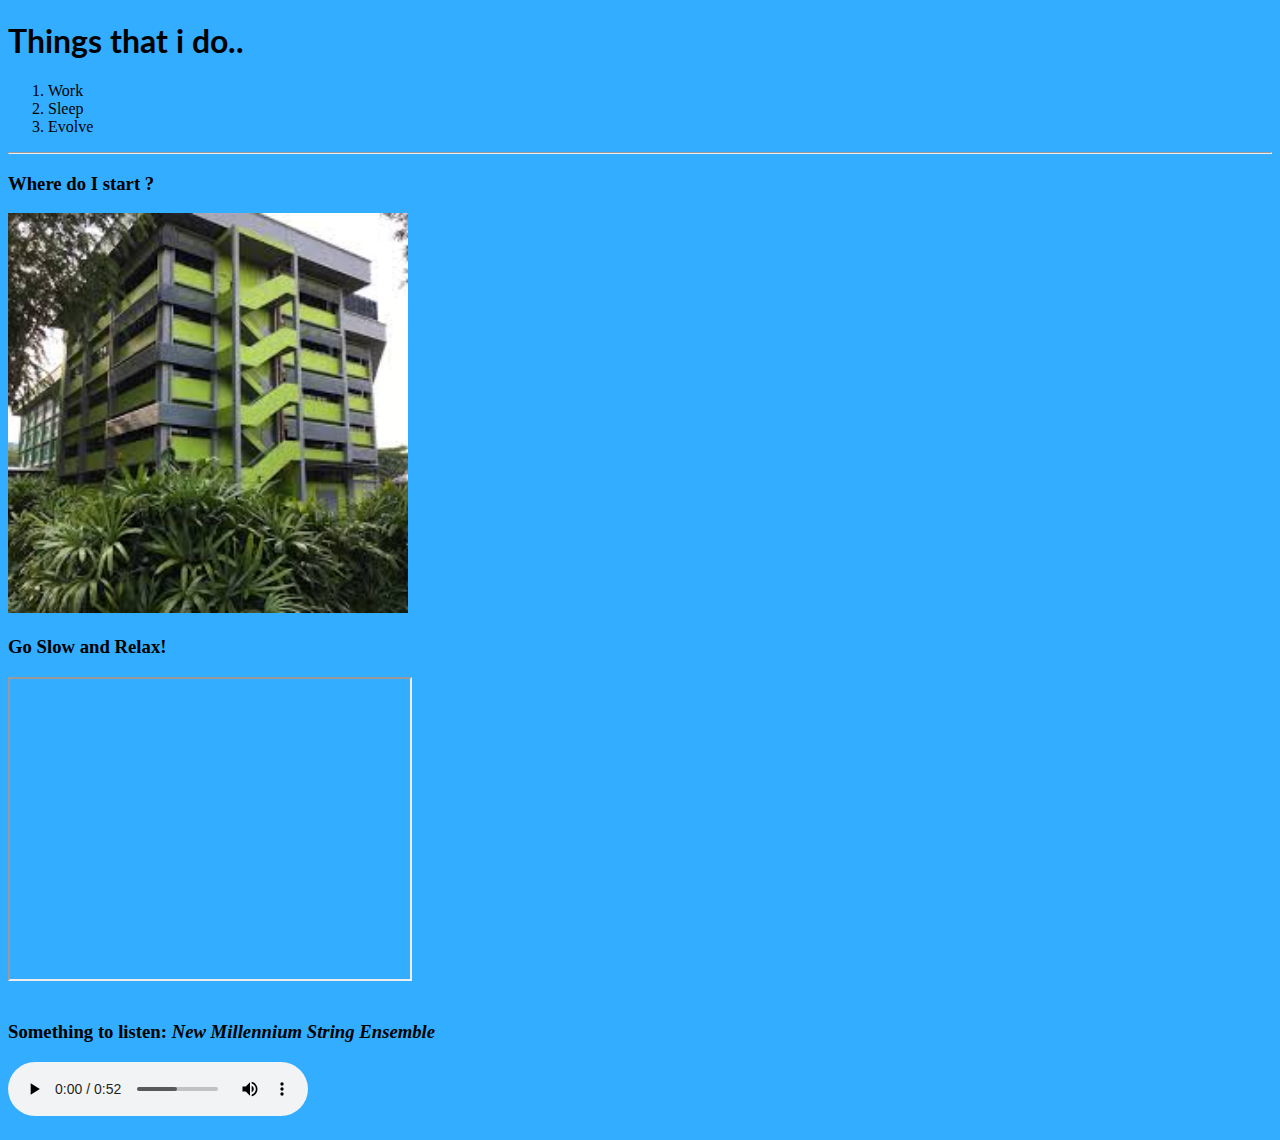
==== index.html @ aaff248d "initial commit" ====
<!DOCTYPE html>
<html lang="en">
<head>
    <link rel="stylesheet" type="text/css" href="http://fonts.googleapis.com/css?family=Lato">
    <meta charset="UTF-8">
    <meta name="viewport" content="width=device-width, initial-scale=1.0">
    <meta http-equiv="X-UA-Compatible" content="ie=edge">
    <title>Home</title>
</head>
<body style="background-color:rgb(51, 173, 255);">
    <div>
    <h1 style="font-family:Lato">Things that i do..</h1>

    <ol>
        <li>Work</li>
        <li>Sleep</li>
        <li>Evolve</li>
    </ol>
    <hr>
   <h3>Where do I start ?</h3>
    <img src="/images/blk79.jpg" width="400px" alt="Blk79">

    <h3>Go Slow and Relax!</h3>
    <iframe width="400px" height="300px" src="https://www.youtube.com/embed/lE6RYpe9IT0"> </iframe>
    <br>
    <br>
    <div>
        <h3>Something to listen:<i> New Millennium String Ensemble</i><h3>
        <audio controls>
        <source src="/audio/05_-_Operatic.mp3" type="audio/mpeg">
        <source src="/audio/05_-_Operatic.ogg" type="audio/ogg">
        </audio>
    </div>
    </div>
</body>
</html>
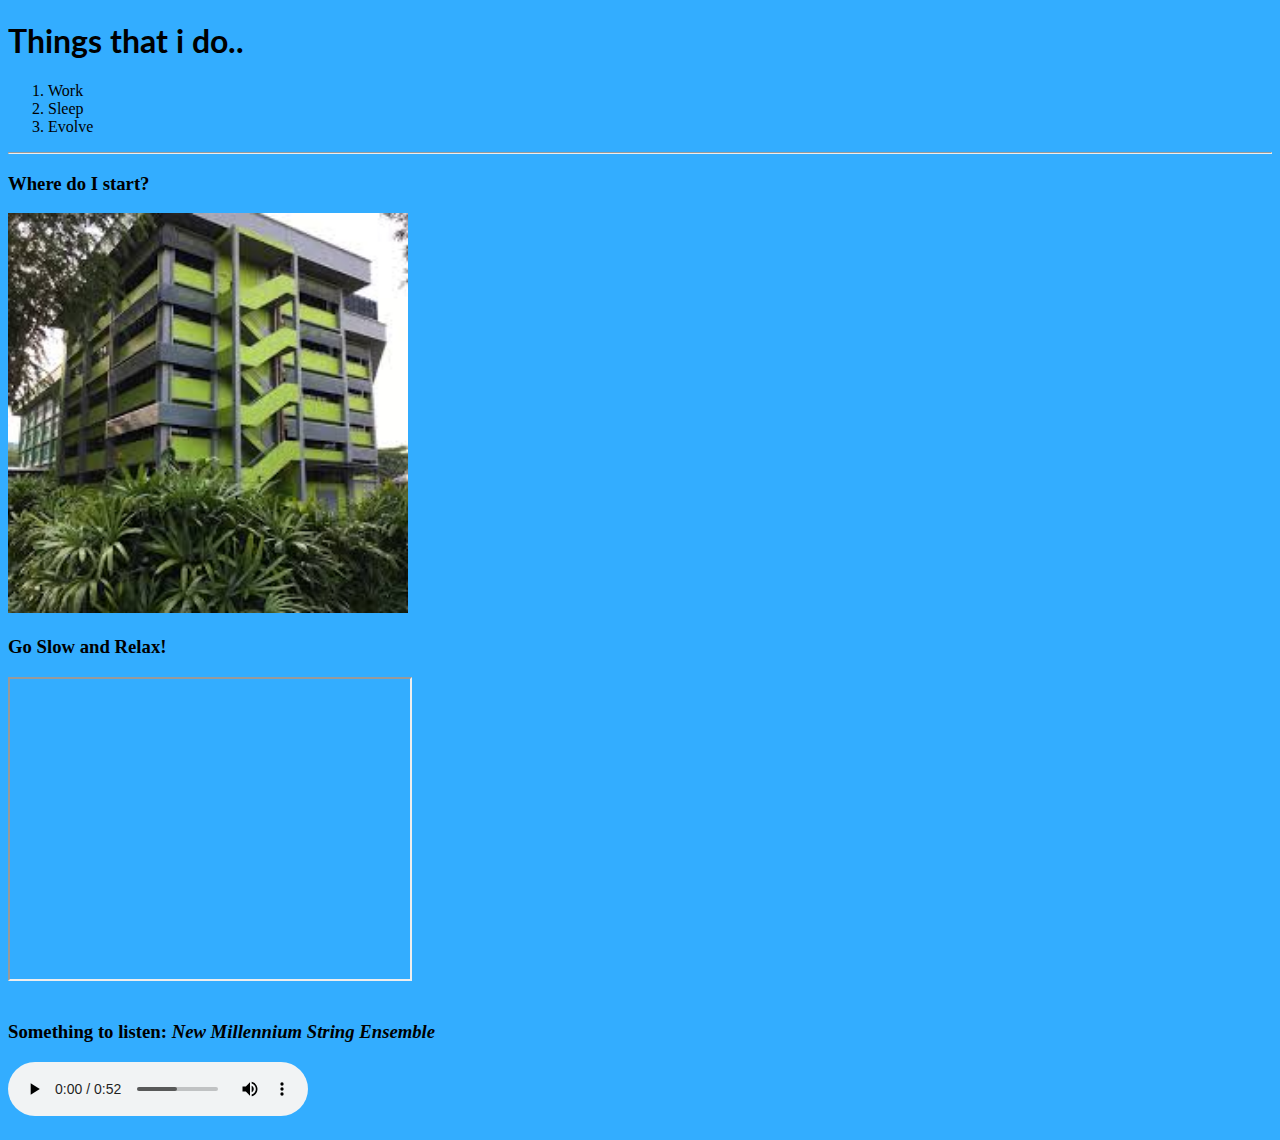
==== commit 97b5ca12: "inconsequential commit" ====
--- a/index.html
+++ b/index.html
@@ -17,7 +17,7 @@
         <li>Evolve</li>
     </ol>
     <hr>
-   <h3>Where do I start ?</h3>
+   <h3>Where do I start?</h3>
     <img src="/images/blk79.jpg" width="400px" alt="Blk79">
 
     <h3>Go Slow and Relax!</h3>
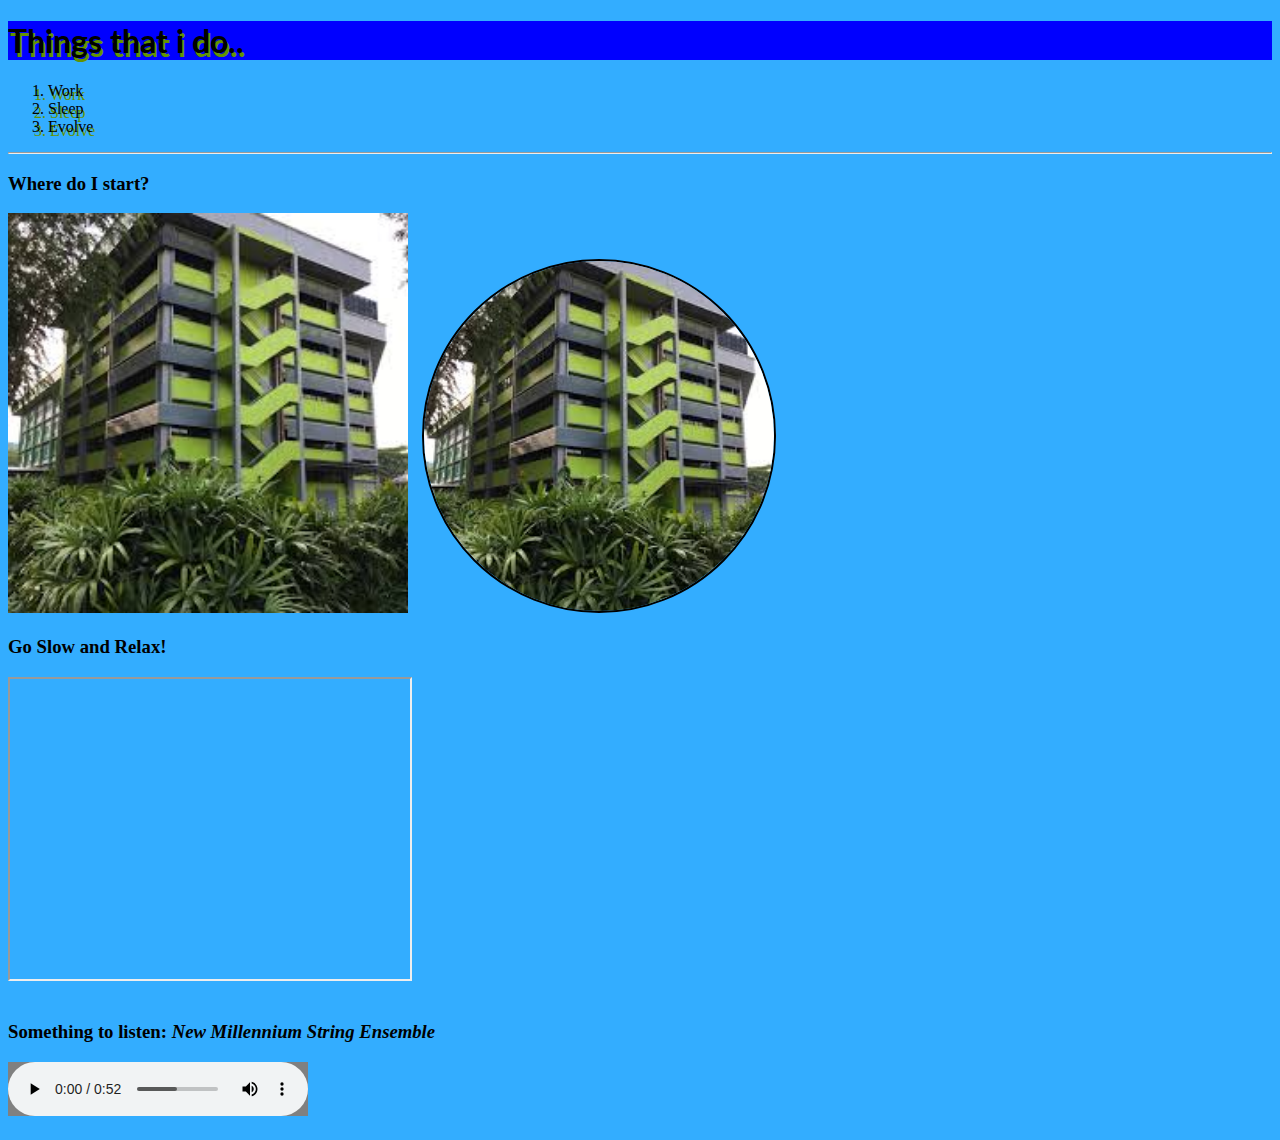
==== commit 1cfe2417: "update index" ====
--- a/index.html
+++ b/index.html
@@ -6,19 +6,21 @@
     <meta name="viewport" content="width=device-width, initial-scale=1.0">
     <meta http-equiv="X-UA-Compatible" content="ie=edge">
     <title>Home</title>
+    <link rel="stylesheet" href="index.css">
 </head>
 <body style="background-color:rgb(51, 173, 255);">
     <div>
-    <h1 style="font-family:Lato">Things that i do..</h1>
+    <h1 class = "effect nice" style="font-family:Lato">Things that i do..</h1>
 
     <ol>
-        <li>Work</li>
-        <li>Sleep</li>
-        <li>Evolve</li>
+        <li class= "effect">Work</li>
+        <li class= "effect">Sleep</li>
+        <li class= "effect">Evolve</li>
     </ol>
     <hr>
    <h3>Where do I start?</h3>
-    <img src="/images/blk79.jpg" width="400px" alt="Blk79">
+    <img  src="/images/blk79.jpg" width="400px" alt="Blk79">
+    <img class= "radius" src="/images/blk79.jpg" width="400px" alt="Blk79">
 
     <h3>Go Slow and Relax!</h3>
     <iframe width="400px" height="300px" src="https://www.youtube.com/embed/lE6RYpe9IT0"> </iframe>
--- a/index.css
+++ b/index.css
@@ -0,0 +1,26 @@
+h1{
+    background-color: blue;
+    font-family: monospace;
+}
+.radius{
+    border-radius:50%;
+  width: 350px;
+  position:relative;
+  left:10px;
+  border:2px black solid;
+}
+audio{
+    background-color: grey;
+}
+body{
+    background-image:url('images/4117252-best-pictures.jpg');
+    background-repeat: no-repeat;
+    background-size:cover;
+ 
+}
+.effect{
+    text-shadow: 2px 4px #639300;
+}
+.nice{
+  font-family:Arial, Helvetica, sans-serif;
+}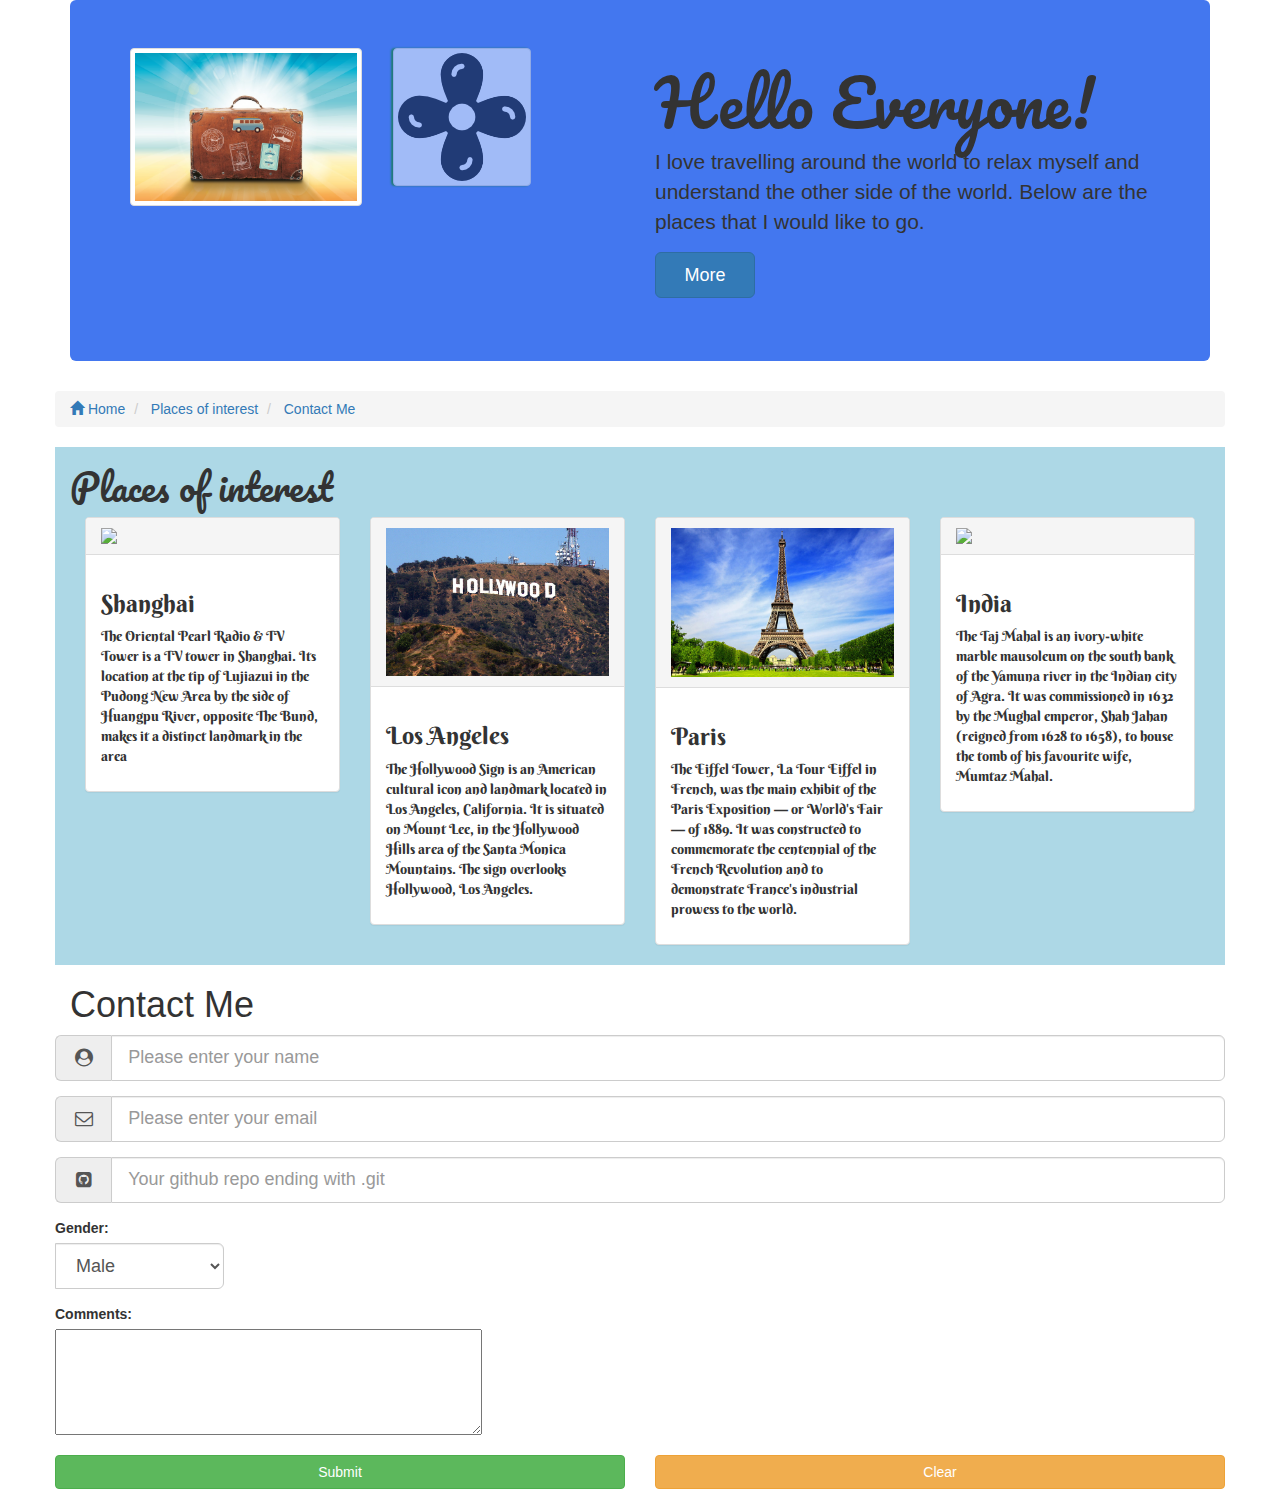
==== commit c81bfd9f: "update3" ====
--- a/index.html
+++ b/index.html
@@ -1,38 +1,171 @@
 <!DOCTYPE html>
 <html lang="en">
 <head>
-    <link rel="stylesheet" type="text/css" href="http://fonts.googleapis.com/css?family=Lato">
     <meta charset="UTF-8">
     <meta name="viewport" content="width=device-width, initial-scale=1.0">
     <meta http-equiv="X-UA-Compatible" content="ie=edge">
-    <title>Home</title>
-    <link rel="stylesheet" href="index.css">
+    <link href="https://maxcdn.bootstrapcdn.com/bootstrap/3.3.7/css/bootstrap.min.css" rel="stylesheet" integrity="sha384-BVYiiSIFeK1dGmJRAkycuHAHRg32OmUcww7on3RYdg4Va+PmSTsz/K68vbdEjh4u" crossorigin="anonymous">
+    <link href="https://fonts.googleapis.com/css?family=Berkshire+Swash|Pacifico" rel="stylesheet">
+    <link href="index.css" rel="stylesheet">
+    <title>My Website</title>
 </head>
-<body style="background-color:rgb(51, 173, 255);">
-    <div>
-    <h1 class = "effect nice" style="font-family:Lato">Things that i do..</h1>
+<body>
+    <div class="container">
+            <div class="jumbotron">
+        <div class="row">
+            <div class="col-md-3">
+                    <img src="images/luggage.jpg" class="img-responsive img-rounded img-thumbnail">
+            </div>
+            <div class="col-md-3">
+                <img src="images/fan.png"
+                 class="fan img-responsive img-rounded img-thumbnail">
+            </div>
+            <div class="col-md-6">
+            <h1 class="font-pacifico">Hello Everyone!</h1>
+            <p> I love travelling around the world to relax myself and understand the other side of the world. Below are the places that I would like to go.</p>
+            <p>
+                <a href="http://www.earthtrekkers.com/our-around-the-world-itinerary/" 
+                    class="more btn btn-primary btn-lg">
+                  More
+            </a>
+            </p> 
+        </div>
+    </div><!-- first row-->
+ </div><!--Jumbotron-->
+            <div class="row">
+                    <ol class="breadcrumb" navbar-fixed-top>
+                            <li>
+                                <a href="#"><span class="glyphicon glyphicon-home" aria-hidden="true"></span> Home</a>
+                            </li>
+                            <li>
+                                <a href="#place">Places of interest</a>
+                            </li>
+                            <li>
+                                <a href="#contact">Contact Me</a>
+                             </li>
+                        </ol>
+             </div>
+             <div class="row">
+                 <div class="col-md-12 panel-image">
+                        <h1 id="place">Places of interest</h1>
+                    <div class="col-md-3">
+                        <div class="panel panel-default">
+                             <div class="panel-heading">
+                                    <img class="img-responsive" src="https://cdntct.com/tct/pic/city/shanghai/attractions/Oriental-Pearl-TV-Tower-1.jpg">
+                                </div>
+                                 <div class="panel-body">
+                                       <h3 class="font-berkshireswash">Shanghai</h3>
+                                       <p class="font-berkshireswash">The Oriental Pearl Radio & TV Tower is a TV tower in Shanghai. 
+                                           Its location at the tip of Lujiazui in the Pudong New Area by the side of Huangpu River,
+                                            opposite The Bund, makes it a distinct landmark in the area</p>
+                                    </div>
+                            </div>
+                    </div>
+             <div class="col-md-3">
+                     <div class="panel panel-default">
+                             <div class="panel-heading">
+                                    <img class="img-responsive" src="images/hollywood_sign.jpg">
+                                </div>
+                                <div class="panel-body">
+                                        <h3 class="font-berkshireswash">Los Angeles</h3>
+                                        <p class="font-berkshireswash">The Hollywood Sign is an American cultural icon and landmark located in Los Angeles, California. 
+                                               It is situated on Mount Lee, in the Hollywood Hills area of the Santa Monica Mountains.
+                                                The sign overlooks Hollywood, Los Angeles.</p>
+                                    </div>
+                             </div>
+                     </div>
+             <div class="col-md-3">
+                    <div class="panel panel-default">
+                            <div class="panel-heading">
+                                     <img class="img-responsive" src="images/france-paris-eiffel-tower.jpg">
+                                </div>
+                                <div class="panel-body">
+                                        <h3 class="font-berkshireswash">Paris</h3>
+                                        <p class="font-berkshireswash">The Eiffel Tower, La Tour Eiffel in French, was the main exhibit of the Paris Exposition — or World's Fair — of 1889. 
+                                            It was constructed to commemorate the centennial of the French Revolution 
+                                            and to demonstrate France's industrial prowess to the world.</p>
+                                     </div>
+                             </div>
+                     </div>
+                    <div class="col-md-3">
+                            <div class="panel panel-default">
+                                    <div class="panel-heading">
+                                        <img class="img-responsive" src="https://i0.wp.com/applicadthai.com/business/system/files/Art-Inspire/02Taj-Mahal.jpg">
+                                 </div>
+                                 <div class="panel-body">
+                                        <h3 class="font-berkshireswash">India</h3>
+                                        <p class="font-berkshireswash"> The Taj Mahal is an ivory-white marble mausoleum on the south bank of the Yamuna river in the Indian city of Agra. 
+                                            It was commissioned in 1632 by the Mughal emperor, Shah Jahan (reigned from 1628 to 1658),
+                                             to house the tomb of his favourite wife, Mumtaz Mahal.</p>
+                                        </div>
+                             </div>
+                     </div>
+                </div>
+         </div> <!--3rd row-->
+                <div class="row">
+                    <div class="col-md-12">
+                        <h1 id="contact">Contact Me</h1>
+                    </div>
+                </div>
+                <div class="row">
+                        <form action="https://script.google.com/macros/s/AKfycbwX72k-RbNYwnGR_9Ea5Afk4cJ4Zmfk4PqPkzBe7kXJdaOpSgik/exec"
+                         method="post">
+                        <div class="form-group">
+                                <div class="input-group input-group-lg">
+                                        <span class="input-group-addon">
+                                            <i class="fa fa-user-circle fa-fw"></i>
+                                        </span>
+                            <input type="text"  name="name" id="name" class="form-control" placeholder="Please enter your name" required>
+                        </div>
+                        </div>
+                        <div class="form-group">
+                            <div class="input-group input-group-lg">
+                                    <span class="input-group-addon">
+                                            <i class="fa fa-envelope-o fa-fw"></i>
+                                        </span>
+                                        <input type="email" name="email" id="email" class="form-control" 
+                                        placeholder="Please enter your email" required>          
+                                </div>  
+                            </div>
+                            <div class="form-group">
+                                    <div class="input-group input-group-lg">
+                                        <span class="input-group-addon">
+                                            <i class="fa fa-github-square fa-fw"></i>
+                                        </span>
+                                        <input type="text" name="github" id="github" class="form-control" 
+                                        placeholder="Your github repo ending with .git" required>
+                                    </div>  
+                                </div>
+                             <div class="form-group">
+                                     <div class="input-group input-group-lg">
+                                     <label for="comments" class="control-label">Gender:</label>
+                                        <select name="gender" id="gender" class="form-control">
+                                            <option value="Male">Male</option>
+                                            <option value="Female">Female</option>
+                                        </select>
+                                    </div>  
+                                </div>
+                                <div class="form-group">
+                                    <label for="comments" class="control-label">Comments:</label>
+                                    <div>
+                                            <textarea name="comments" id="comments" cols="50" rows="5"></textarea>    
+                                    </div>
+                                </div>
+                                <div class="form-group">
+                                    <div class="row">
+                                        <div class="col-md-6">
+                                                <button class="btn btn-success btn-block" type="submit">Submit</button>
+                                        </div>
+                                        <div class="col-md-6">
+                                                <button class="btn btn-warning btn-block" type="reset">Clear</button>
+                                            </div>
+                                    </div>
+                                </div>
 
-    <ol>
-        <li class= "effect">Work</li>
-        <li class= "effect">Sleep</li>
-        <li class= "effect">Evolve</li>
-    </ol>
-    <hr>
-   <h3>Where do I start?</h3>
-    <img  src="/images/blk79.jpg" width="400px" alt="Blk79">
-    <img class= "radius" src="/images/blk79.jpg" width="400px" alt="Blk79">
+                        </form>
+                    </div>
+                </div>
+    </div><!--container-->
+</body>
 
-    <h3>Go Slow and Relax!</h3>
-    <iframe width="400px" height="300px" src="https://www.youtube.com/embed/lE6RYpe9IT0"> </iframe>
-    <br>
-    <br>
-    <div>
-        <h3>Something to listen:<i> New Millennium String Ensemble</i><h3>
-        <audio controls>
-        <source src="/audio/05_-_Operatic.mp3" type="audio/mpeg">
-        <source src="/audio/05_-_Operatic.ogg" type="audio/ogg">
-        </audio>
-    </div>
-    </div>
-</body>
 </html>--- a/index.css
+++ b/index.css
@@ -1,26 +1,34 @@
-h1{
-    background-color: blue;
-    font-family: monospace;
+@import url("https://maxcdn.bootstrapcdn.com/font-awesome/4.7.0/css/font-awesome.min.css");
+.jumbotron{
+    background-color: #4377ef;
 }
-.radius{
-    border-radius:50%;
-  width: 350px;
-  position:relative;
-  left:10px;
-  border:2px black solid;
+.col-md-12.panel-image{
+    background-color:lightblue;
 }
-audio{
-    background-color: grey;
+.fan {
+    opacity: 0.5;
+    box-shadow: 2px 0px 2px green;
+    -webkit-transform: rotate(180deg);
+    transform: rotate(180deg);
+
+    transition-property: box-shadow, opacity, transform;
+    transition-duration: 7s;
+    transition-timing-function: ease-in-out;
+    
 }
-body{
-    background-image:url('images/4117252-best-pictures.jpg');
-    background-repeat: no-repeat;
-    background-size:cover;
- 
+
+.more{
+    width:100px;
+    -webkit-transition: width 2s;
+    transition: width 2s;
+
 }
-.effect{
-    text-shadow: 2px 4px #639300;
+.more:hover {
+    width: 200px;
 }
-.nice{
-  font-family:Arial, Helvetica, sans-serif;
+#place, .font-pacifico {
+    font-family: 'Pacifico', cursive;
+}
+.font-berkshireswash{
+    font-family: 'Berkshire Swash', cursive;
 }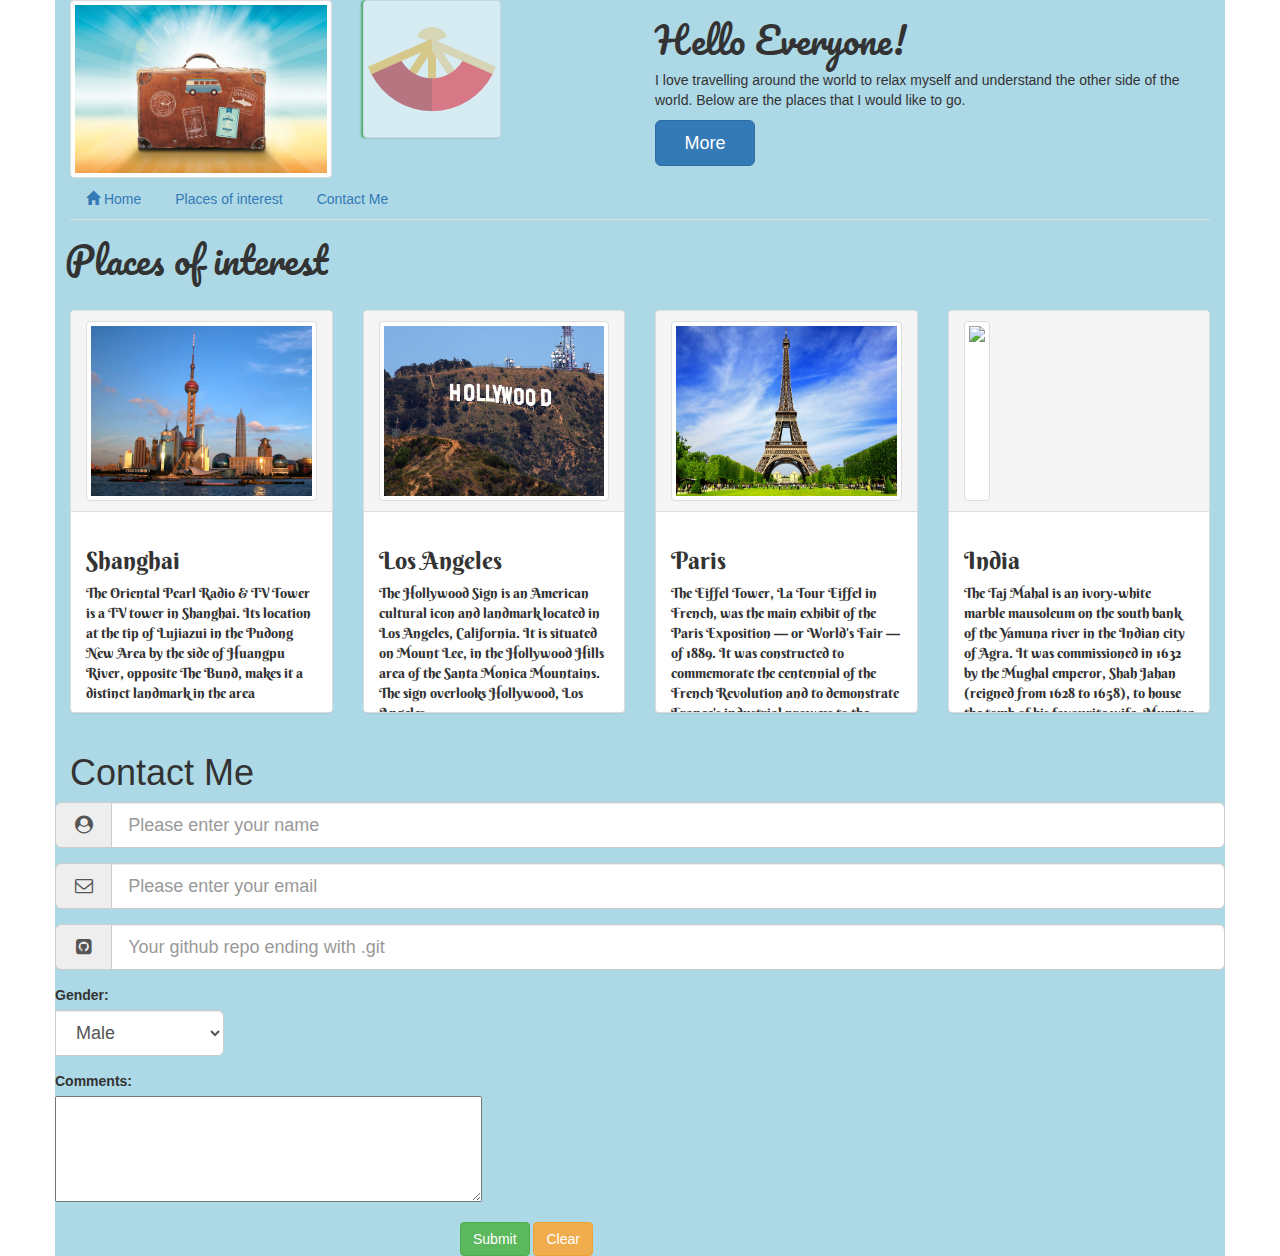
==== commit b4a86850: "final" ====
--- a/index.html
+++ b/index.html
@@ -11,161 +11,162 @@
 </head>
 <body>
     <div class="container">
-            <div class="jumbotron">
-        <div class="row">
-            <div class="col-md-3">
-                    <img src="images/luggage.jpg" class="img-responsive img-rounded img-thumbnail">
-            </div>
-            <div class="col-md-3">
-                <img src="images/fan.png"
-                 class="fan img-responsive img-rounded img-thumbnail">
-            </div>
-            <div class="col-md-6">
-            <h1 class="font-pacifico">Hello Everyone!</h1>
-            <p> I love travelling around the world to relax myself and understand the other side of the world. Below are the places that I would like to go.</p>
-            <p>
-                <a href="http://www.earthtrekkers.com/our-around-the-world-itinerary/" 
-                    class="more btn btn-primary btn-lg">
-                  More
-            </a>
-            </p> 
-        </div>
-    </div><!-- first row-->
- </div><!--Jumbotron-->
+             <div class="row">
+                    <div class=" col-md-3">
+                            <img src="images/luggage.jpg" class="luggage img-responsive img-rounded img-thumbnail">
+                        </div>
+                    <div class=" col-md-3">
+                        <img src="images/fan.png"
+                         class="fan img-responsive img-rounded img-thumbnail">
+                    </div>
+                    <div class="col-md-6">
+                    <h1 class="font-pacifico">Hello Everyone!</h1>
+                    <p></p>
+                    <p> I love travelling around the world to relax myself and understand the other side of the world. Below are the places that I would like to go.</p>
+                    <p>
+                        <a href="http://www.earthtrekkers.com/our-around-the-world-itinerary/" 
+                            class="more btn btn-primary btn-lg">
+                          More
+                    </a>
+                    </p> 
+                    </div>
+            </div> <!--end first row-->
+ 
             <div class="row">
-                    <ol class="breadcrumb" navbar-fixed-top>
-                            <li>
-                                <a href="#"><span class="glyphicon glyphicon-home" aria-hidden="true"></span> Home</a>
-                            </li>
-                            <li>
-                                <a href="#place">Places of interest</a>
-                            </li>
-                            <li>
-                                <a href="#contact">Contact Me</a>
-                             </li>
-                        </ol>
+                    <div class="col-md-12">
+                            <ul class="nav nav-tabs">
+                                    <li> <a href="#"><span class="glyphicon glyphicon-home" aria-hidden="true"></span> Home</a> </li>
+                                    <li><a href="#place">Places of interest</a></li>
+                                    <li><a href="#contactme" target="myFrame">Contact Me</a> </li>
+                            </ul>
+                        </div>
              </div>
              <div class="row">
-                 <div class="col-md-12 panel-image">
-                        <h1 id="place">Places of interest</h1>
-                    <div class="col-md-3">
-                        <div class="panel panel-default">
-                             <div class="panel-heading">
-                                    <img class="img-responsive" src="https://cdntct.com/tct/pic/city/shanghai/attractions/Oriental-Pearl-TV-Tower-1.jpg">
-                                </div>
-                                 <div class="panel-body">
-                                       <h3 class="font-berkshireswash">Shanghai</h3>
-                                       <p class="font-berkshireswash">The Oriental Pearl Radio & TV Tower is a TV tower in Shanghai. 
-                                           Its location at the tip of Lujiazui in the Pudong New Area by the side of Huangpu River,
-                                            opposite The Bund, makes it a distinct landmark in the area</p>
-                                    </div>
+                    <h1 id="place">Places of interest</h1>
+                    <br>
+                 <div class="col-md-3">
+                     <div class="panel panel-default">
+                          <div class="panel-heading">
+                                 <img class="img-responsive img-thumbnail" src="images/pearlTower.jpg">
+                             </div>
+                              <div class="panel-body">
+                                    <h3 class="font-berkshireswash">Shanghai</h3>
+                                    <p class="font-berkshireswash">The Oriental Pearl Radio & TV Tower is a TV tower in Shanghai. 
+                                        Its location at the tip of Lujiazui in the Pudong New Area by the side of Huangpu River,
+                                         opposite The Bund, makes it a distinct landmark in the area</p>
+                                 </div>
+                         </div><!--panel-->
+                 </div><!--col-->
+          <div class="col-md-3">
+                  <div class="panel panel-default">
+                          <div class="panel-heading">
+                                 <img class="img-responsive img-thumbnail" src="images/hollywood_sign.jpg">
+                             </div>
+                             <div class="panel-body">
+                                     <h3 class="font-berkshireswash">Los Angeles</h3>
+                                     <p class="font-berkshireswash">The Hollywood Sign is an American cultural icon and landmark located in Los Angeles, California. 
+                                            It is situated on Mount Lee, in the Hollywood Hills area of the Santa Monica Mountains.
+                                             The sign overlooks Hollywood, Los Angeles.</p>
+                                 </div>
+                          </div><!--panel-->
+          </div><!--col-->
+          <div class="col-md-3">
+                 <div class="panel panel-default">
+                         <div class="panel-heading">
+                                  <img class="img-responsive img-thumbnail" src="images/france-paris-eiffel-tower.jpg">
+                             </div>
+                             <div class="panel-body">
+                                     <h3 class="font-berkshireswash">Paris</h3>
+                                     <p class="font-berkshireswash">The Eiffel Tower, La Tour Eiffel in French, was the main exhibit of the Paris Exposition — or World's Fair — of 1889. 
+                                         It was constructed to commemorate the centennial of the French Revolution 
+                                         and to demonstrate France's industrial prowess to the world.</p>
+                                  </div>
+                          </div><!--panel-->
+              </div><!--col-->
+                 <div class="col-md-3">
+                         <div class="panel panel-default">
+                                 <div class="panel-heading">
+                                     <img class="img-responsive img-thumbnail" src="https://i0.wp.com/applicadthai.com/business/system/files/Art-Inspire/02Taj-Mahal.jpg">
+                              </div>
+                              <div class="panel-body">
+                                     <h3 class="font-berkshireswash">India</h3>
+                                     <p class="font-berkshireswash"> The Taj Mahal is an ivory-white marble mausoleum on the south bank of the Yamuna river in the Indian city of Agra. 
+                                         It was commissioned in 1632 by the Mughal emperor, Shah Jahan (reigned from 1628 to 1658),
+                                          to house the tomb of his favourite wife, Mumtaz Mahal.</p>
+                                     </div>
+                          </div><!--panel-->
+              </div><!--col-->
+             </div>
+                <div class="row">
+                    <div class="col-md-8">
+                            <h1 id="contact">Contact Me</h1>
+                        </div>
+                        <div class="col-md-4">
+                        </div>
+                    </div>
+                    
+                    <div class="row">
+                            <form action="https://script.google.com/macros/s/AKfycbwX72k-RbNYwnGR_9Ea5Afk4cJ4Zmfk4PqPkzBe7kXJdaOpSgik/exec"
+                             method="post">
+                            <div class="form-group">
+                                    <div class="input-group input-group-lg">
+                                            <span class="input-group-addon">
+                                                <i class="fa fa-user-circle fa-fw"></i>
+                                            </span>
+                                <input type="text"  name="name" id="name" class="form-control" placeholder="Please enter your name" required>
+                            </div> 
                             </div>
-                    </div>
-             <div class="col-md-3">
-                     <div class="panel panel-default">
-                             <div class="panel-heading">
-                                    <img class="img-responsive" src="images/hollywood_sign.jpg">
-                                </div>
-                                <div class="panel-body">
-                                        <h3 class="font-berkshireswash">Los Angeles</h3>
-                                        <p class="font-berkshireswash">The Hollywood Sign is an American cultural icon and landmark located in Los Angeles, California. 
-                                               It is situated on Mount Lee, in the Hollywood Hills area of the Santa Monica Mountains.
-                                                The sign overlooks Hollywood, Los Angeles.</p>
-                                    </div>
-                             </div>
-                     </div>
-             <div class="col-md-3">
-                    <div class="panel panel-default">
-                            <div class="panel-heading">
-                                     <img class="img-responsive" src="images/france-paris-eiffel-tower.jpg">
-                                </div>
-                                <div class="panel-body">
-                                        <h3 class="font-berkshireswash">Paris</h3>
-                                        <p class="font-berkshireswash">The Eiffel Tower, La Tour Eiffel in French, was the main exhibit of the Paris Exposition — or World's Fair — of 1889. 
-                                            It was constructed to commemorate the centennial of the French Revolution 
-                                            and to demonstrate France's industrial prowess to the world.</p>
-                                     </div>
-                             </div>
-                     </div>
-                    <div class="col-md-3">
-                            <div class="panel panel-default">
-                                    <div class="panel-heading">
-                                        <img class="img-responsive" src="https://i0.wp.com/applicadthai.com/business/system/files/Art-Inspire/02Taj-Mahal.jpg">
-                                 </div>
-                                 <div class="panel-body">
-                                        <h3 class="font-berkshireswash">India</h3>
-                                        <p class="font-berkshireswash"> The Taj Mahal is an ivory-white marble mausoleum on the south bank of the Yamuna river in the Indian city of Agra. 
-                                            It was commissioned in 1632 by the Mughal emperor, Shah Jahan (reigned from 1628 to 1658),
-                                             to house the tomb of his favourite wife, Mumtaz Mahal.</p>
-                                        </div>
-                             </div>
-                     </div>
-                </div>
-         </div> <!--3rd row-->
-                <div class="row">
-                    <div class="col-md-12">
-                        <h1 id="contact">Contact Me</h1>
-                    </div>
-                </div>
-                <div class="row">
-                        <form action="https://script.google.com/macros/s/AKfycbwX72k-RbNYwnGR_9Ea5Afk4cJ4Zmfk4PqPkzBe7kXJdaOpSgik/exec"
-                         method="post">
-                        <div class="form-group">
+                            <div class="form-group">
                                 <div class="input-group input-group-lg">
                                         <span class="input-group-addon">
-                                            <i class="fa fa-user-circle fa-fw"></i>
-                                        </span>
-                            <input type="text"  name="name" id="name" class="form-control" placeholder="Please enter your name" required>
-                        </div>
-                        </div>
-                        <div class="form-group">
-                            <div class="input-group input-group-lg">
-                                    <span class="input-group-addon">
-                                            <i class="fa fa-envelope-o fa-fw"></i>
-                                        </span>
-                                        <input type="email" name="email" id="email" class="form-control" 
-                                        placeholder="Please enter your email" required>          
-                                </div>  
-                            </div>
-                            <div class="form-group">
-                                    <div class="input-group input-group-lg">
-                                        <span class="input-group-addon">
-                                            <i class="fa fa-github-square fa-fw"></i>
-                                        </span>
-                                        <input type="text" name="github" id="github" class="form-control" 
-                                        placeholder="Your github repo ending with .git" required>
-                                    </div>  
-                                </div>
-                             <div class="form-group">
-                                     <div class="input-group input-group-lg">
-                                     <label for="comments" class="control-label">Gender:</label>
-                                        <select name="gender" id="gender" class="form-control">
-                                            <option value="Male">Male</option>
-                                            <option value="Female">Female</option>
-                                        </select>
+                                                <i class="fa fa-envelope-o fa-fw"></i>
+                                            </span>
+                                            <input type="email" name="email" id="email" class="form-control" 
+                                            placeholder="Please enter your email" required>          
                                     </div>  
                                 </div>
                                 <div class="form-group">
-                                    <label for="comments" class="control-label">Comments:</label>
-                                    <div>
-                                            <textarea name="comments" id="comments" cols="50" rows="5"></textarea>    
+                                        <div class="input-group input-group-lg">
+                                            <span class="input-group-addon">
+                                                <i class="fa fa-github-square fa-fw"></i>
+                                            </span>
+                                            <input type="text" name="github" id="github" class="form-control" 
+                                            placeholder="Your github repo ending with .git" required>
+                                        </div>  
                                     </div>
-                                </div>
-                                <div class="form-group">
-                                    <div class="row">
-                                        <div class="col-md-6">
-                                                <button class="btn btn-success btn-block" type="submit">Submit</button>
+                                 <div class="form-group">
+                                         <div class="input-group input-group-lg">
+                                         <label for="comments" class="control-label">Gender:</label>
+                                            <select name="gender" id="gender" class="form-control">
+                                                <option value="Male">Male</option>
+                                                <option value="Female">Female</option>
+                                            </select>
+                                        </div>  
+                                    </div>
+                                    <div class="form-group">
+                                        <label for="comments" class="control-label">Comments:</label>
+                                        <div>
+                                                <textarea name="comments" id="comments" cols="50" rows="5"></textarea>    
                                         </div>
-                                        <div class="col-md-6">
-                                                <button class="btn btn-warning btn-block" type="reset">Clear</button>
+                                    </div>
+                                    <div class="form-group">
+                                            <div class="col-md-4">
                                             </div>
-                                    </div>
-                                </div>
+                                            <div class="col-md-4">
+                                                    <button class="btn btn-success" type="submit">Submit</button>
+                                                    <button class="btn btn-warning" type="reset">Clear</button>
+                                            </div>
+                                            <div class="col-md-4">   
+                                                </div>
+                                        </div>
+                                    
+                            </form>
+                        </div>
+            <div><!--row-->
+                
+     </div><!--container-->
 
-                        </form>
-                    </div>
-                </div>
-    </div><!--container-->
+
 </body>
 
 </html>--- a/index.css
+++ b/index.css
@@ -1,10 +1,19 @@
 @import url("https://maxcdn.bootstrapcdn.com/font-awesome/4.7.0/css/font-awesome.min.css");
-.jumbotron{
-    background-color: #4377ef;
+
+.panel-heading img{
+min-height:180px;
 }
-.col-md-12.panel-image{
+.panel-body{
+   height:200px;
+overflow-y:scroll;
+}
+#place{
+    padding-left: 10px;
+}
+.row, .col-md-12.panel-image{
     background-color:lightblue;
 }
+
 .fan {
     opacity: 0.5;
     box-shadow: 2px 0px 2px green;
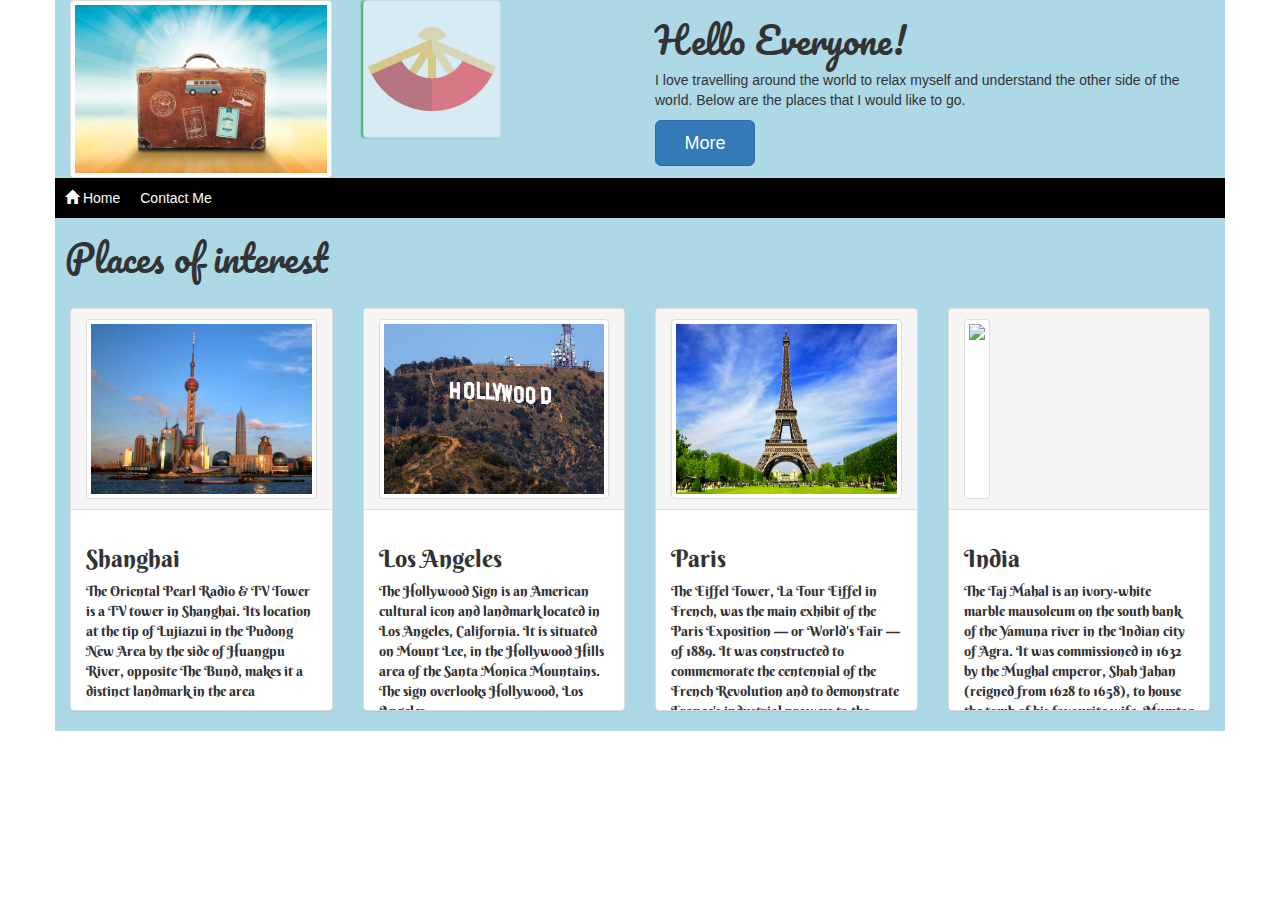
==== commit e10e45d4: "commit3" ====
--- a/index.html
+++ b/index.html
@@ -33,15 +33,14 @@
             </div> <!--end first row-->
  
             <div class="row">
-                    <div class="col-md-12">
-                            <ul class="nav nav-tabs">
-                                    <li> <a href="#"><span class="glyphicon glyphicon-home" aria-hidden="true"></span> Home</a> </li>
-                                    <li><a href="#place">Places of interest</a></li>
-                                    <li><a href="#contactme" target="myFrame">Contact Me</a> </li>
+                    <div class="col-md-1-12">
+                            <ul>
+                                    <li> <a href="#home"><span class="glyphicon glyphicon-home" aria-hidden="true"></span> Home</a> </li>
+                                    <li><a href="contactme.html" target="_self">Contact Me</a> </li>
                             </ul>
                         </div>
              </div>
-             <div class="row">
+             <div class="row" id="mydiv">
                     <h1 id="place">Places of interest</h1>
                     <br>
                  <div class="col-md-3">
@@ -96,72 +95,7 @@
                                      </div>
                           </div><!--panel-->
               </div><!--col-->
-             </div>
-                <div class="row">
-                    <div class="col-md-8">
-                            <h1 id="contact">Contact Me</h1>
-                        </div>
-                        <div class="col-md-4">
-                        </div>
-                    </div>
-                    
-                    <div class="row">
-                            <form action="https://script.google.com/macros/s/AKfycbwX72k-RbNYwnGR_9Ea5Afk4cJ4Zmfk4PqPkzBe7kXJdaOpSgik/exec"
-                             method="post">
-                            <div class="form-group">
-                                    <div class="input-group input-group-lg">
-                                            <span class="input-group-addon">
-                                                <i class="fa fa-user-circle fa-fw"></i>
-                                            </span>
-                                <input type="text"  name="name" id="name" class="form-control" placeholder="Please enter your name" required>
-                            </div> 
-                            </div>
-                            <div class="form-group">
-                                <div class="input-group input-group-lg">
-                                        <span class="input-group-addon">
-                                                <i class="fa fa-envelope-o fa-fw"></i>
-                                            </span>
-                                            <input type="email" name="email" id="email" class="form-control" 
-                                            placeholder="Please enter your email" required>          
-                                    </div>  
-                                </div>
-                                <div class="form-group">
-                                        <div class="input-group input-group-lg">
-                                            <span class="input-group-addon">
-                                                <i class="fa fa-github-square fa-fw"></i>
-                                            </span>
-                                            <input type="text" name="github" id="github" class="form-control" 
-                                            placeholder="Your github repo ending with .git" required>
-                                        </div>  
-                                    </div>
-                                 <div class="form-group">
-                                         <div class="input-group input-group-lg">
-                                         <label for="comments" class="control-label">Gender:</label>
-                                            <select name="gender" id="gender" class="form-control">
-                                                <option value="Male">Male</option>
-                                                <option value="Female">Female</option>
-                                            </select>
-                                        </div>  
-                                    </div>
-                                    <div class="form-group">
-                                        <label for="comments" class="control-label">Comments:</label>
-                                        <div>
-                                                <textarea name="comments" id="comments" cols="50" rows="5"></textarea>    
-                                        </div>
-                                    </div>
-                                    <div class="form-group">
-                                            <div class="col-md-4">
-                                            </div>
-                                            <div class="col-md-4">
-                                                    <button class="btn btn-success" type="submit">Submit</button>
-                                                    <button class="btn btn-warning" type="reset">Clear</button>
-                                            </div>
-                                            <div class="col-md-4">   
-                                                </div>
-                                        </div>
-                                    
-                            </form>
-                        </div>
+                
             <div><!--row-->
                 
      </div><!--container-->
--- a/index.css
+++ b/index.css
@@ -1,17 +1,47 @@
 @import url("https://maxcdn.bootstrapcdn.com/font-awesome/4.7.0/css/font-awesome.min.css");
+
+ul{
+list-style-type: none;
+padding: 0;
+margin:0;
+background-color: black;
+overflow:hidden
+
+}
+li{
+    float:left;        
+}
+li a {
+    display:block;
+    color:white;
+    padding:10px;
+    text-align:center;
+  
+}
+li a:hover{
+    background-color:cyan;
+    text-decoration: none; 
+}
+li a:active {
+    background-color: #4CAF50;
+    color: white;
+}
 
 .panel-heading img{
 min-height:180px;
 }
 .panel-body{
    height:200px;
-overflow-y:scroll;
+   overflow-y:scroll;
 }
 #place{
     padding-left: 10px;
 }
 .row, .col-md-12.panel-image{
     background-color:lightblue;
+}
+.buttons{
+    margin-left: 50px;
 }
 
 .fan {
@@ -25,6 +55,7 @@
     transition-timing-function: ease-in-out;
     
 }
+
 
 .more{
     width:100px;
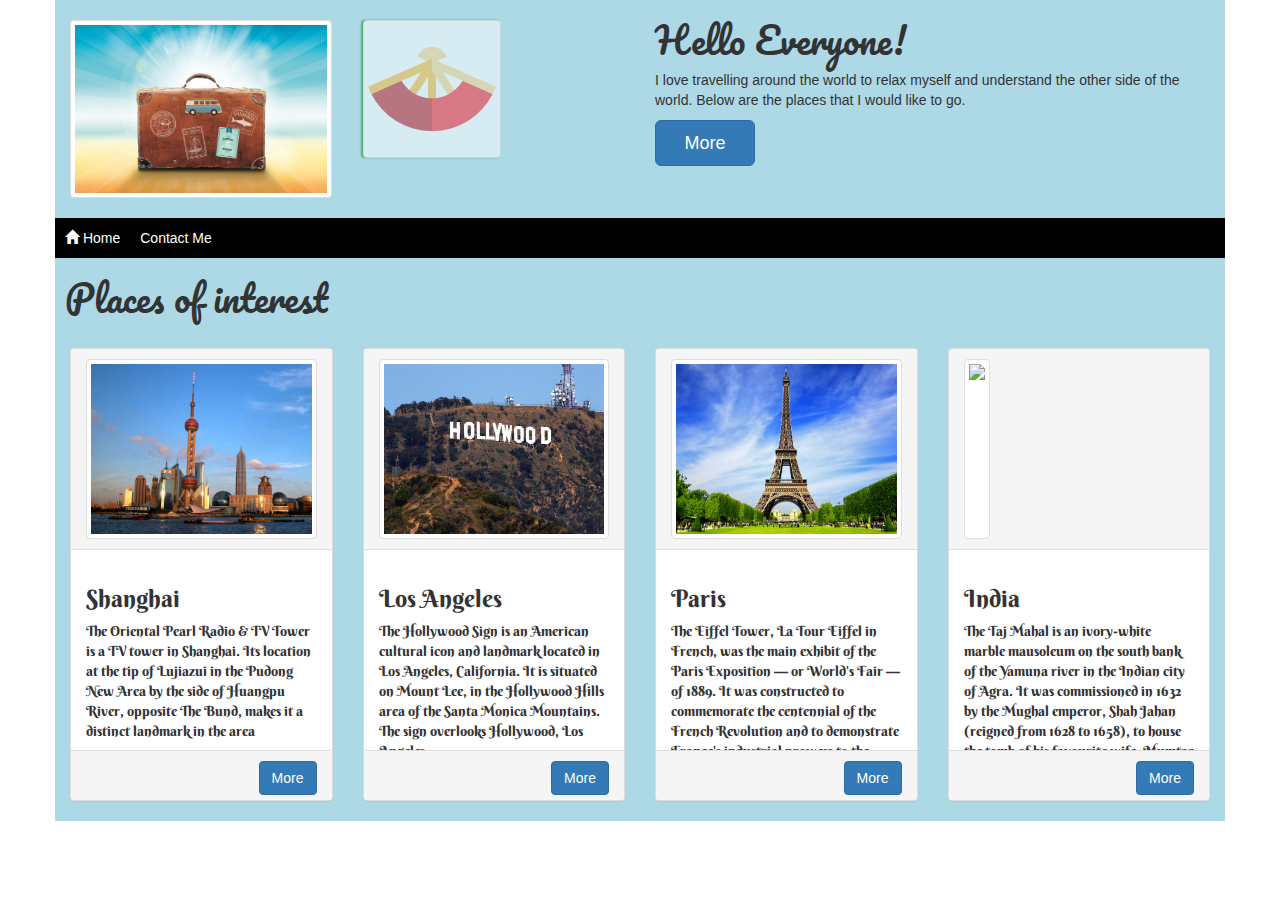
==== commit 82afa22f: "updated2" ====
--- a/index.html
+++ b/index.html
@@ -11,7 +11,7 @@
 </head>
 <body>
     <div class="container">
-             <div class="row">
+             <div class="row toprow">
                     <div class=" col-md-3">
                             <img src="images/luggage.jpg" class="luggage img-responsive img-rounded img-thumbnail">
                         </div>
@@ -25,7 +25,7 @@
                     <p> I love travelling around the world to relax myself and understand the other side of the world. Below are the places that I would like to go.</p>
                     <p>
                         <a href="http://www.earthtrekkers.com/our-around-the-world-itinerary/" 
-                            class="more btn btn-primary btn-lg">
+                            class="more btn btn-primary btn-lg" target="_blank">
                           More
                     </a>
                     </p> 
@@ -53,7 +53,11 @@
                                     <p class="font-berkshireswash">The Oriental Pearl Radio & TV Tower is a TV tower in Shanghai. 
                                         Its location at the tip of Lujiazui in the Pudong New Area by the side of Huangpu River,
                                          opposite The Bund, makes it a distinct landmark in the area</p>
-                                 </div>
+                                        </div>
+                                        <div class="panel-footer"> 
+                                                        <p>
+                                                        <a href="https://www.tripadvisor.com.sg/Tourism-g308272-Shanghai-Vacations.html" class="btn btn-primary pull-right" target="_blank" >More</a>   
+                                                                </p></div>
                          </div><!--panel-->
                  </div><!--col-->
           <div class="col-md-3">
@@ -67,6 +71,10 @@
                                             It is situated on Mount Lee, in the Hollywood Hills area of the Santa Monica Mountains.
                                              The sign overlooks Hollywood, Los Angeles.</p>
                                  </div>
+                                 <div class="panel-footer"> 
+                                                <p>
+                                                <a href="https://www.tripadvisor.com.sg/Tourism-g32655-Los_Angeles_California-Vacations.html" class="btn btn-primary pull-right" target="_blank">More</a>   
+                                                        </p></div>
                           </div><!--panel-->
           </div><!--col-->
           <div class="col-md-3">
@@ -79,7 +87,11 @@
                                      <p class="font-berkshireswash">The Eiffel Tower, La Tour Eiffel in French, was the main exhibit of the Paris Exposition — or World's Fair — of 1889. 
                                          It was constructed to commemorate the centennial of the French Revolution 
                                          and to demonstrate France's industrial prowess to the world.</p>
-                                  </div>
+                                        </div>
+                                        <div class="panel-footer"> 
+                                                        <p>
+                                                        <a href="https://www.tripadvisor.com.sg/Tourism-g187147-Paris_Ile_de_France-Vacations.html" class="btn btn-primary pull-right" target="_blank">More</a>   
+                                                                </p></div>
                           </div><!--panel-->
               </div><!--col-->
                  <div class="col-md-3">
@@ -92,7 +104,11 @@
                                      <p class="font-berkshireswash"> The Taj Mahal is an ivory-white marble mausoleum on the south bank of the Yamuna river in the Indian city of Agra. 
                                          It was commissioned in 1632 by the Mughal emperor, Shah Jahan (reigned from 1628 to 1658),
                                           to house the tomb of his favourite wife, Mumtaz Mahal.</p>
-                                     </div>
+                                        </div>
+                                        <div class="panel-footer"> 
+                                                <p>
+                                                <a href="https://www.tripadvisor.com.sg/Tourism-g293860-India-Vacations.html" class="btn btn-primary pull-right" target="_blank">More</a>   
+                                                        </p></div>
                           </div><!--panel-->
               </div><!--col-->
                 
--- a/index.css
+++ b/index.css
@@ -1,15 +1,19 @@
 @import url("https://maxcdn.bootstrapcdn.com/font-awesome/4.7.0/css/font-awesome.min.css");
 
+.luggage, .fan{
+margin:20px auto;
+}
 ul{
 list-style-type: none;
 padding: 0;
 margin:0;
+
 background-color: black;
 overflow:hidden
 
 }
 li{
-    float:left;        
+    float:left;     
 }
 li a {
     display:block;
@@ -30,9 +34,15 @@
 .panel-heading img{
 min-height:180px;
 }
+
 .panel-body{
+    overflow:scroll;
    height:200px;
-   overflow-y:scroll;
+    }
+
+.panel-footer{
+    position:relative;
+    min-height:50px;
 }
 #place{
     padding-left: 10px;
@@ -71,4 +81,11 @@
 }
 .font-berkshireswash{
     font-family: 'Berkshire Swash', cursive;
-}+}
+.input-group, label, textarea{
+    position:relative;
+    top: 20px;
+    left: 10px;
+}
+
+
